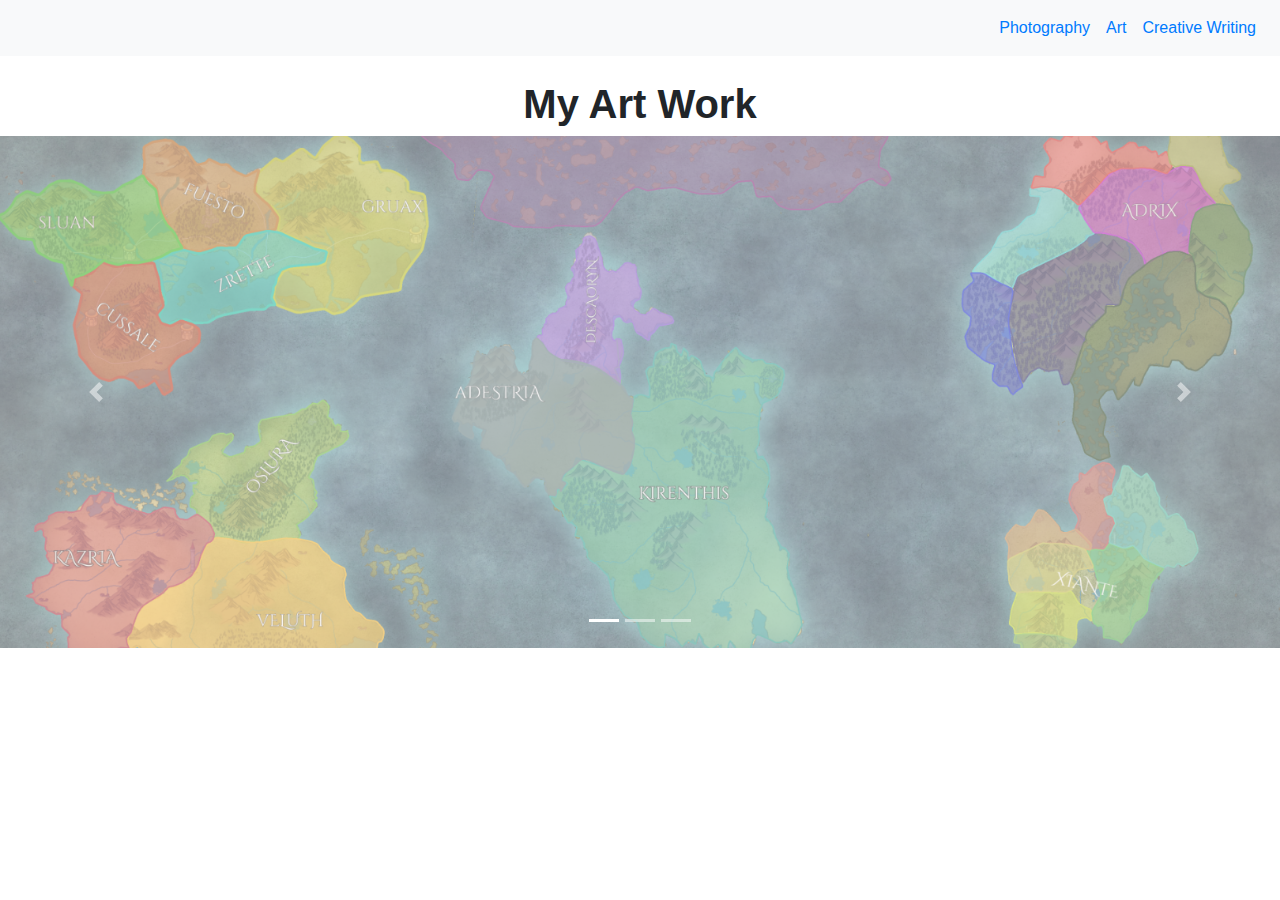
==== index.html @ 653e79f8 "Add files via upload" ====
<!doctype html>
<html lang="en">
  <head>
    <!-- Required meta tags -->
    <meta charset="utf-8">
    <meta name="viewport" content="width=device-width, initial-scale=1, shrink-to-fit=no">

    <!-- Bootstrap CSS -->
    <link rel="stylesheet" href="https://stackpath.bootstrapcdn.com/bootstrap/4.5.2/css/bootstrap.min.css" integrity="sha384-JcKb8q3iqJ61gNV9KGb8thSsNjpSL0n8PARn9HuZOnIxN0hoP+VmmDGMN5t9UJ0Z" crossorigin="anonymous">

    <title>Andrew's Site</title>
  </head>
  <body class="">
 
    <nav class="navbar navbar-expand-sm bg-light justify-content-end">
        <ul class="navbar-nav ">
          <li class="nav-item">
            <a class="nav-link" href="#">Photography</a>
          </li>
          <li class="nav-item">
            <a class="nav-link" href="#">Art<a>
          </li>
          <li class="nav-item">
            <a class="nav-link" href="#">Creative Writing</a>
          </li>
        </ul>
      </nav>
      <br>

 

  
  
     <h1 class="text-center"><strong>My Art Work</strong></h1>
    <div id="myCarousel" class="carousel slide" data-ride="carousel">
        <ol class="carousel-indicators">
          <li data-target="#myCarousel" data-slide-to="0" class="active"></li>
          <li data-target="#myCarousel" data-slide-to="1"></li>
          <li data-target="#myCarousel" data-slide-to="2"></li>
        </ol>
      <div class="carousel-inner"> 


      
 <div class="carousel-item">
  <div class="overlay-image" class="img-responsive" style="background-image:url(Art/girl.png);"></div>
   <div class="container">
     <h1></h1>
     <p> </p>
     <a href="#" class=""> <strong class="text-warning"></strong></a>

   </div>

 </div>  
  
 <div class="carousel-item active ">
  <div class="overlay-image"style="background-image:url(Art/map.png);"></div>
   <div class="container">
     <h1></h1>
     <p></p>
     <a href="#" class=""></a>

   </div>

 </div>
 <div class="carousel-item">
  <div class="overlay-image" style="background-image:url(Art/girl2.jpg)"></div>
   <div class="container">
     <h1></h1>
     <p> </p>
     <a href="#" class=""><strong class=""></strong></a>

   </div>

 </div>    
 
</div>
<a href="#myCarousel" class="carousel-control-prev" role="button"
data-slide="prev">
<span class="sr-only">Previous</span>
<span class="carousel-control-prev-icon" aria-hidden="true"></span>

</a>
<a href="#myCarousel" class="carousel-control-next" role="button"
data-slide="next">
<span class="sr-only">Previous</span>
<span class="carousel-control-next-icon" aria-hidden="true"></span>

</a>

</div>

<style>
    .carousel-item {
      height: 32rem;
      background: none;
      color: gold;
      position: relative;
      
    }
    .container {
      position: absolute;
      bottom: 0;
      left: 0;
      right: 0;
      padding-bottom: 50px;

    }

    .overlay-image {
      position: absolute;
      bottom: 0;
      left: 0;
      right: 0;
      top:0;
      background-position: center;
      background-size: cover;
      opacity: 0.5;
    }
</style>
   
    <script src="https://code.jquery.com/jquery-3.5.1.slim.min.js" integrity="sha384-DfXdz2htPH0lsSSs5nCTpuj/zy4C+OGpamoFVy38MVBnE+IbbVYUew+OrCXaRkfj" crossorigin="anonymous"></script>
    <script src="https://cdn.jsdelivr.net/npm/popper.js@1.16.1/dist/umd/popper.min.js" integrity="sha384-9/reFTGAW83EW2RDu2S0VKaIzap3H66lZH81PoYlFhbGU+6BZp6G7niu735Sk7lN" crossorigin="anonymous"></script>
    <script src="https://stackpath.bootstrapcdn.com/bootstrap/4.5.2/js/bootstrap.min.js" integrity="sha384-B4gt1jrGC7Jh4AgTPSdUtOBvfO8shuf57BaghqFfPlYxofvL8/KUEfYiJOMMV+rV" crossorigin="anonymous"></script>
  </body>

  <footer>

  </footer>
</html>
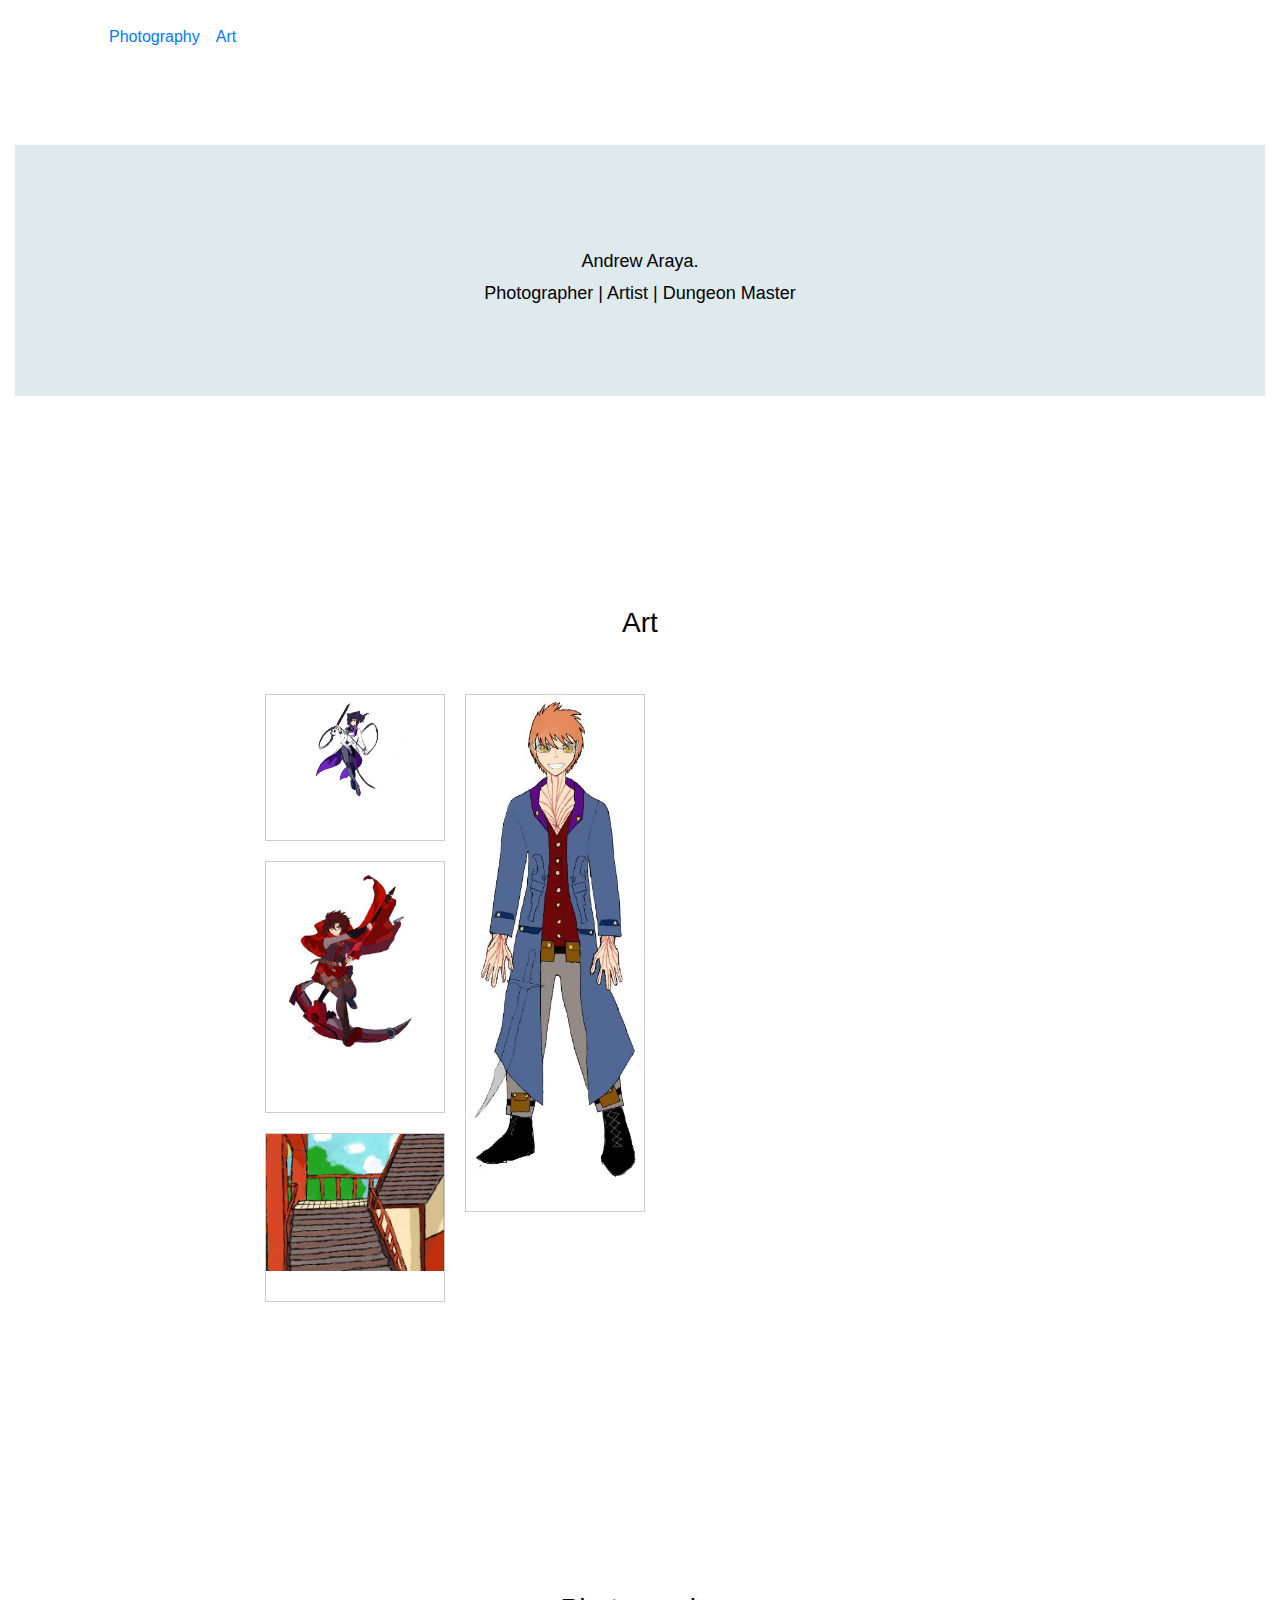
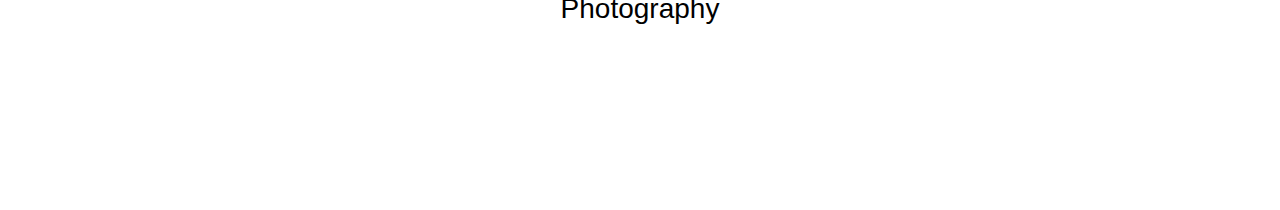
==== commit 3d2d9127: "Add files via upload" ====
--- a/index.html
+++ b/index.html
@@ -7,121 +7,91 @@
 
     <!-- Bootstrap CSS -->
     <link rel="stylesheet" href="https://stackpath.bootstrapcdn.com/bootstrap/4.5.2/css/bootstrap.min.css" integrity="sha384-JcKb8q3iqJ61gNV9KGb8thSsNjpSL0n8PARn9HuZOnIxN0hoP+VmmDGMN5t9UJ0Z" crossorigin="anonymous">
-
+    <link rel="stylesheet" href="style.css">
     <title>Andrew's Site</title>
   </head>
-  <body class="">
- 
-    <nav class="navbar navbar-expand-sm bg-light justify-content-end">
-        <ul class="navbar-nav ">
+  <body>
+    <div class="container">
+    <nav class="navbar navbar-expand-sm ">
+    
+        <ul class="nav navbar-nav navbar-center ">
           <li class="nav-item">
-            <a class="nav-link" href="#">Photography</a>
+            <a class="nav-link" href="#photo">Photography</a>
           </li>
           <li class="nav-item">
-            <a class="nav-link" href="#">Art<a>
-          </li>
-          <li class="nav-item">
-            <a class="nav-link" href="#">Creative Writing</a>
+            <a class="nav-link" href="#art">Art<a>
           </li>
         </ul>
+      </div>
       </nav>
-      <br>
+      <section class="container-fluid">
+     
+        <div class="container-fluid bg-1 text-center">
+          <div class = "row"> 
+            <div class = "col-sm-3" style="text-align: center"> </div>
+            <div class = "col-sm-6" style="text-align: center"> 
+                <img src="" class="img-responsive" id="headerImg" style="display:inline; padding: 50px">
+                <p class="text-center" id="headerText"><strong>Andrew Araya</strong>. <br> Photographer | Artist | Dungeon Master  </p>
+            </div>
+            <div class = "col-sm-3" style="text-align: center;"> </div>
+          </div>
+        </div>
+      </section>
 
- 
+      <section class="container-fluid">
+        <div class="container-fluid bg-3 text-center" id="art">    
+          <h3 class="margin"> Art </h3>
+          <div class = "row"> 
+          <div class = "col-sm-3"> </div>
+            <div class = "col-sm-6">
+        
+              <div class="gallery">
+                <a target="_blank" href="./Art/boy.jpg">
+                  <img src="./Art/boy.jpg" alt="boy" width="600" height="400">
+                </a>
+                <div class="desc"></div>
+              </div>
+              
+              <div class="gallery">
+                <a target="_blank" href="./Art/girl.png">
+                  <img src="./Art/girl.png" alt="Forest" width="600" height="400">
+                </a>
+                <div class="desc"></div>
+              </div>
+              
+              <div class="gallery">
+                <a target="_blank" href="./Art/girl2.jpg">
+                  <img src="./Art/girl2.jpg" alt="girl2" width="600" height="400">
+                </a>
+                <div class="desc"></div>
+              </div>
+              
+              <div class="gallery">
+                <a target="_blank" href="./Art/stairs.jpg">
+                  <img src="./Art/stairs.jpg" alt="stairs" width="600" height="400">
+                </a>
+                <div class="desc"></div>
+              </div>
+             
+               
+      </section>
 
-  
-  
-     <h1 class="text-center"><strong>My Art Work</strong></h1>
-    <div id="myCarousel" class="carousel slide" data-ride="carousel">
-        <ol class="carousel-indicators">
-          <li data-target="#myCarousel" data-slide-to="0" class="active"></li>
-          <li data-target="#myCarousel" data-slide-to="1"></li>
-          <li data-target="#myCarousel" data-slide-to="2"></li>
-        </ol>
-      <div class="carousel-inner"> 
-
-
+      <section class="container">
+        <section class="container-fluid">
+          <div class="container-fluid bg-3 text-center" id="photo">    
+            <h3 class="margin"> Photography </h3>
+            <div class = "row"> 
+            <div class = "col-sm-3"> </div>
+              <div class = "col-sm-6">
+          
+               
+      </section>
       
- <div class="carousel-item">
-  <div class="overlay-image" class="img-responsive" style="background-image:url(Art/girl.png);"></div>
-   <div class="container">
-     <h1></h1>
-     <p> </p>
-     <a href="#" class=""> <strong class="text-warning"></strong></a>
-
-   </div>
-
- </div>  
-  
- <div class="carousel-item active ">
-  <div class="overlay-image"style="background-image:url(Art/map.png);"></div>
-   <div class="container">
-     <h1></h1>
-     <p></p>
-     <a href="#" class=""></a>
-
-   </div>
-
- </div>
- <div class="carousel-item">
-  <div class="overlay-image" style="background-image:url(Art/girl2.jpg)"></div>
-   <div class="container">
-     <h1></h1>
-     <p> </p>
-     <a href="#" class=""><strong class=""></strong></a>
-
-   </div>
-
- </div>    
- 
-</div>
-<a href="#myCarousel" class="carousel-control-prev" role="button"
-data-slide="prev">
-<span class="sr-only">Previous</span>
-<span class="carousel-control-prev-icon" aria-hidden="true"></span>
-
-</a>
-<a href="#myCarousel" class="carousel-control-next" role="button"
-data-slide="next">
-<span class="sr-only">Previous</span>
-<span class="carousel-control-next-icon" aria-hidden="true"></span>
-
-</a>
-
-</div>
-
-<style>
-    .carousel-item {
-      height: 32rem;
-      background: none;
-      color: gold;
-      position: relative;
-      
-    }
-    .container {
-      position: absolute;
-      bottom: 0;
-      left: 0;
-      right: 0;
-      padding-bottom: 50px;
-
-    }
-
-    .overlay-image {
-      position: absolute;
-      bottom: 0;
-      left: 0;
-      right: 0;
-      top:0;
-      background-position: center;
-      background-size: cover;
-      opacity: 0.5;
-    }
-</style>
    
     <script src="https://code.jquery.com/jquery-3.5.1.slim.min.js" integrity="sha384-DfXdz2htPH0lsSSs5nCTpuj/zy4C+OGpamoFVy38MVBnE+IbbVYUew+OrCXaRkfj" crossorigin="anonymous"></script>
     <script src="https://cdn.jsdelivr.net/npm/popper.js@1.16.1/dist/umd/popper.min.js" integrity="sha384-9/reFTGAW83EW2RDu2S0VKaIzap3H66lZH81PoYlFhbGU+6BZp6G7niu735Sk7lN" crossorigin="anonymous"></script>
     <script src="https://stackpath.bootstrapcdn.com/bootstrap/4.5.2/js/bootstrap.min.js" integrity="sha384-B4gt1jrGC7Jh4AgTPSdUtOBvfO8shuf57BaghqFfPlYxofvL8/KUEfYiJOMMV+rV" crossorigin="anonymous"></script>
+    <script src="main.js"></script>
   </body>
 
   <footer>
--- a/style.css
+++ b/style.css
@@ -0,0 +1,167 @@
+body {
+    font: 20px Lato, sans-serif;
+    line-height: 1.8;
+     
+  }
+  p, li {
+    font-size: 16px;
+    font-weight: 300;
+    text-align:justify
+  }
+  .margin {
+  margin-bottom: 45px;
+  
+  }
+  .bg-1 { 
+    background-color: #DFEAEF; /* light blue is #ACDEF6 */
+    color: black;
+  }
+  .bg-2 { 
+    background-color:  white; /* Dark Blue */
+    color: black;
+    text-align:justify;
+  }
+  .bg-3 { 
+    background-color: #ffffff; /* White */
+    color: #555555;
+    color: black;
+  }
+  .bg-4 { 
+    background-color: #2f2f2f; /* Black Gray */
+    color: #fff;
+          color: black;
+  }
+  .container-fluid {
+    padding-top: 70px;
+    padding-bottom: 70px;
+  }
+  
+  .bg-1 {
+    padding-top: 0px;
+  } 
+  .navbar {
+    padding-top: 15px;
+    padding-bottom: 15px;
+    border: 0;
+    border-radius: 0;
+    margin-bottom: 0;
+    font-size: 12px;
+  
+  }
+  .navbar-nav  li a:hover {
+    color: #1abc9c;
+  } 
+  
+  #headerImg {
+  padding: 0px;
+  
+  }
+  
+  
+  #headerText {
+  font-size: 18px;
+  }
+  
+  .threeImages img {
+  display: inline;
+  float: left
+  }
+  
+  h2 {
+  
+  text-align: left;
+  
+  }
+  
+  ul {
+  
+  text-align: left;
+  }
+  
+  .btn {
+  
+  background-color:  white;
+  border-color:  #DFEAEF;
+  color: #777;
+  border: 2px;
+  font-weight: 200;
+  }
+  
+  .btn:hover  {
+  
+  background-color: #DFEAEF;
+  border-color:  2px solid #E0DEEF;
+  border: 2px;
+  color: white;
+  font-weight: 400;
+  }
+  
+  #ps:hover  {
+  background-color: #DFEAEF;
+  
+  }
+  
+  #all:hover {
+  background-color: #DFEAEF;
+  }
+  
+  #footer{
+  padding: 10px;
+  
+  }
+  
+  #headerImg {
+  width:80%; 
+  
+  }
+  
+  
+    #teeandmoVid {
+  
+    width: 100%; 
+  
+   }
+  
+  
+  
+  @media screen and (max-width: 480px) {
+  #headerText {
+     font-size: 15px;
+  }
+  
+   #headerImg {
+  
+    width:90%; 
+  
+   }
+    #teeandmoVid {
+  
+    width: 95%; 
+  
+   }
+  
+  }
+  
+  
+  
+  
+  div.gallery {
+    margin: 10px;
+    border: 1px solid #ccc;
+    float: right;
+    width: 180px;
+  }
+  
+  div.gallery:hover {
+    border: 1px solid #777;
+  }
+  
+  div.gallery img {
+    width: 100%;
+    height: auto;
+  }
+  
+  div.desc {
+    padding: 15px;
+    text-align: center;
+  }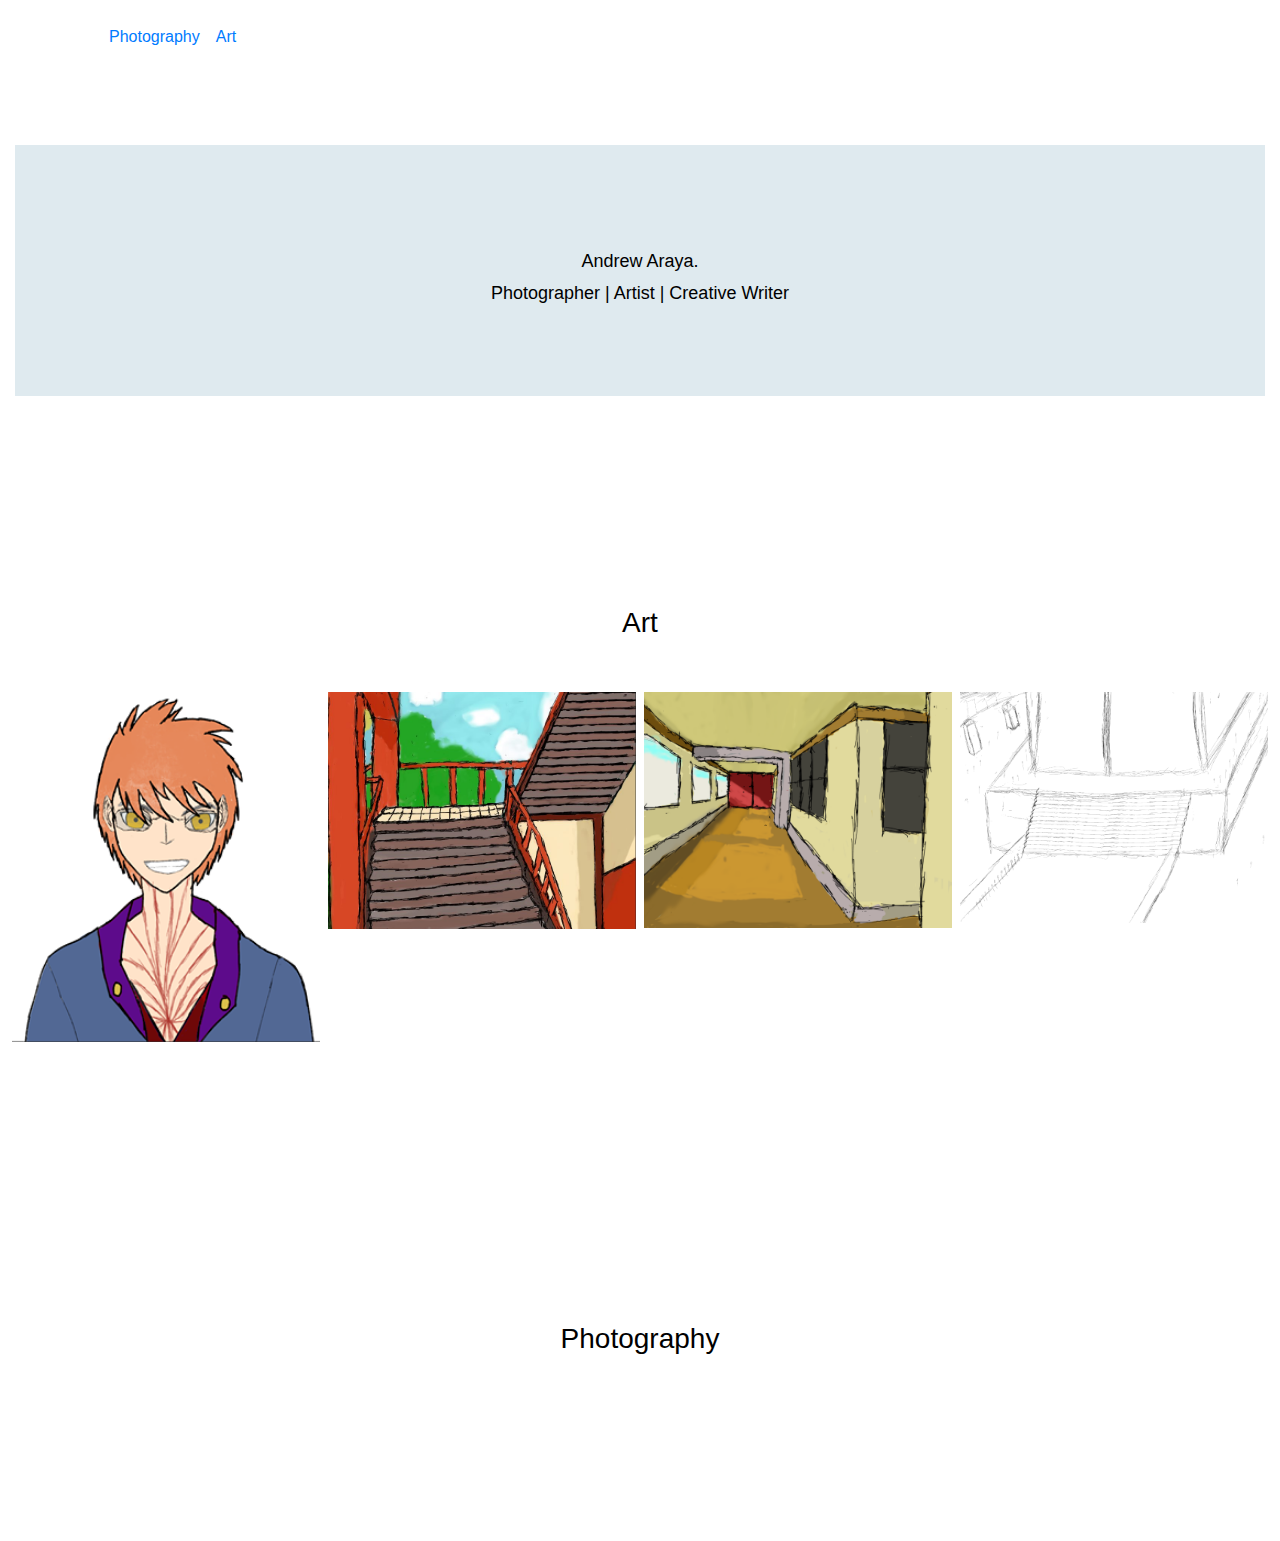
==== commit a30b4bcc: "Add files via upload" ====
--- a/index.html
+++ b/index.html
@@ -31,7 +31,7 @@
             <div class = "col-sm-3" style="text-align: center"> </div>
             <div class = "col-sm-6" style="text-align: center"> 
                 <img src="" class="img-responsive" id="headerImg" style="display:inline; padding: 50px">
-                <p class="text-center" id="headerText"><strong>Andrew Araya</strong>. <br> Photographer | Artist | Dungeon Master  </p>
+                <p class="text-center" id="headerText"><strong>Andrew Araya</strong>. <br> Photographer | Artist | Creative Writer  </p>
             </div>
             <div class = "col-sm-3" style="text-align: center;"> </div>
           </div>
@@ -42,36 +42,31 @@
         <div class="container-fluid bg-3 text-center" id="art">    
           <h3 class="margin"> Art </h3>
           <div class = "row"> 
-          <div class = "col-sm-3"> </div>
-            <div class = "col-sm-6">
+            <div class="row"> 
+              <div class="column">
+                <img src="./Art/Boy2.png" style="width:100%">
+                
+                
+              </div>
+
+              <div class="column">
+                <img src="./Art/stairs.jpg" style="width:100%">
+
+                </div>
+
+                <div class="column">
+                  <img src="./Art/hall.png" style="width:100%">
+  
+                  </div>
+
+                  <div class="column">
+                    <img src="./Art/court.png" style="width:100%">
+    
+                    </div>
+                 
+               
         
-              <div class="gallery">
-                <a target="_blank" href="./Art/boy.jpg">
-                  <img src="./Art/boy.jpg" alt="boy" width="600" height="400">
-                </a>
-                <div class="desc"></div>
-              </div>
-              
-              <div class="gallery">
-                <a target="_blank" href="./Art/girl.png">
-                  <img src="./Art/girl.png" alt="Forest" width="600" height="400">
-                </a>
-                <div class="desc"></div>
-              </div>
-              
-              <div class="gallery">
-                <a target="_blank" href="./Art/girl2.jpg">
-                  <img src="./Art/girl2.jpg" alt="girl2" width="600" height="400">
-                </a>
-                <div class="desc"></div>
-              </div>
-              
-              <div class="gallery">
-                <a target="_blank" href="./Art/stairs.jpg">
-                  <img src="./Art/stairs.jpg" alt="stairs" width="600" height="400">
-                </a>
-                <div class="desc"></div>
-              </div>
+             
              
                
       </section>
@@ -97,4 +92,35 @@
   <footer>
 
   </footer>
-</html>+</html>
+
+<!--
+<div class="gallery">
+  <div class="column"></div>
+  <a target="_blank" href="./Art/boy.jpg">
+    <img src="./Art/boy.jpg" alt="boy" width="600" height="400">
+  </a>
+  <div class="desc"></div>
+</div>
+
+<div class="gallery">
+  <a target="_blank" href="./Art/girl.png">
+    <img src="./Art/girl.png" alt="Forest" width="600" height="400">
+  </a>
+  <div class="desc"></div>
+</div>
+
+<div class="gallery">
+  <a target="_blank" href="./Art/girl2.jpg">
+    <img src="./Art/girl2.jpg" alt="girl2" width="600" height="400">
+  </a>
+  <div class="desc"></div>
+</div>
+
+<div class="gallery">
+  <a target="_blank" href="./Art/stairs.jpg">
+    <img src="./Art/stairs.jpg" alt="stairs" width="600" height="400">
+  </a>
+  <div class="desc"></div>
+</div>
+-->--- a/style.css
+++ b/style.css
@@ -142,8 +142,61 @@
   
   }
   
-  
-  
+  * {
+    box-sizing: border-box;
+  }
+  
+  body {
+    margin: 0;
+    font-family: Arial;
+  }
+  
+  .header {
+    text-align: center;
+    padding: 32px;
+  }
+  
+  .row {
+    display: -ms-flexbox; /* IE10 */
+    display: flex;
+    -ms-flex-wrap: wrap; /* IE10 */
+    flex-wrap: wrap;
+    padding: 0 4px;
+  }
+  
+  /* Create four equal columns that sits next to each other */
+  .column {
+    -ms-flex: 25%; /* IE10 */
+    flex: 25%;
+    max-width: 25%;
+    padding: 0 4px;
+  }
+  
+  .column img {
+    margin-top: 8px;
+    vertical-align: middle;
+    width: 100%;
+  }
+  
+  /* Responsive layout - makes a two column-layout instead of four columns */
+  @media screen and (max-width: 800px) {
+    .column {
+      -ms-flex: 50%;
+      flex: 50%;
+      max-width: 50%;
+    }
+  }
+  
+  /* Responsive layout - makes the two columns stack on top of each other instead of next to each other */
+  @media screen and (max-width: 600px) {
+    .column {
+      -ms-flex: 100%;
+      flex: 100%;
+      max-width: 100%;
+    }
+  }
+  
+  /*
   
   div.gallery {
     margin: 10px;
@@ -164,4 +217,7 @@
   div.desc {
     padding: 15px;
     text-align: center;
-  }+  }
+
+  */
+
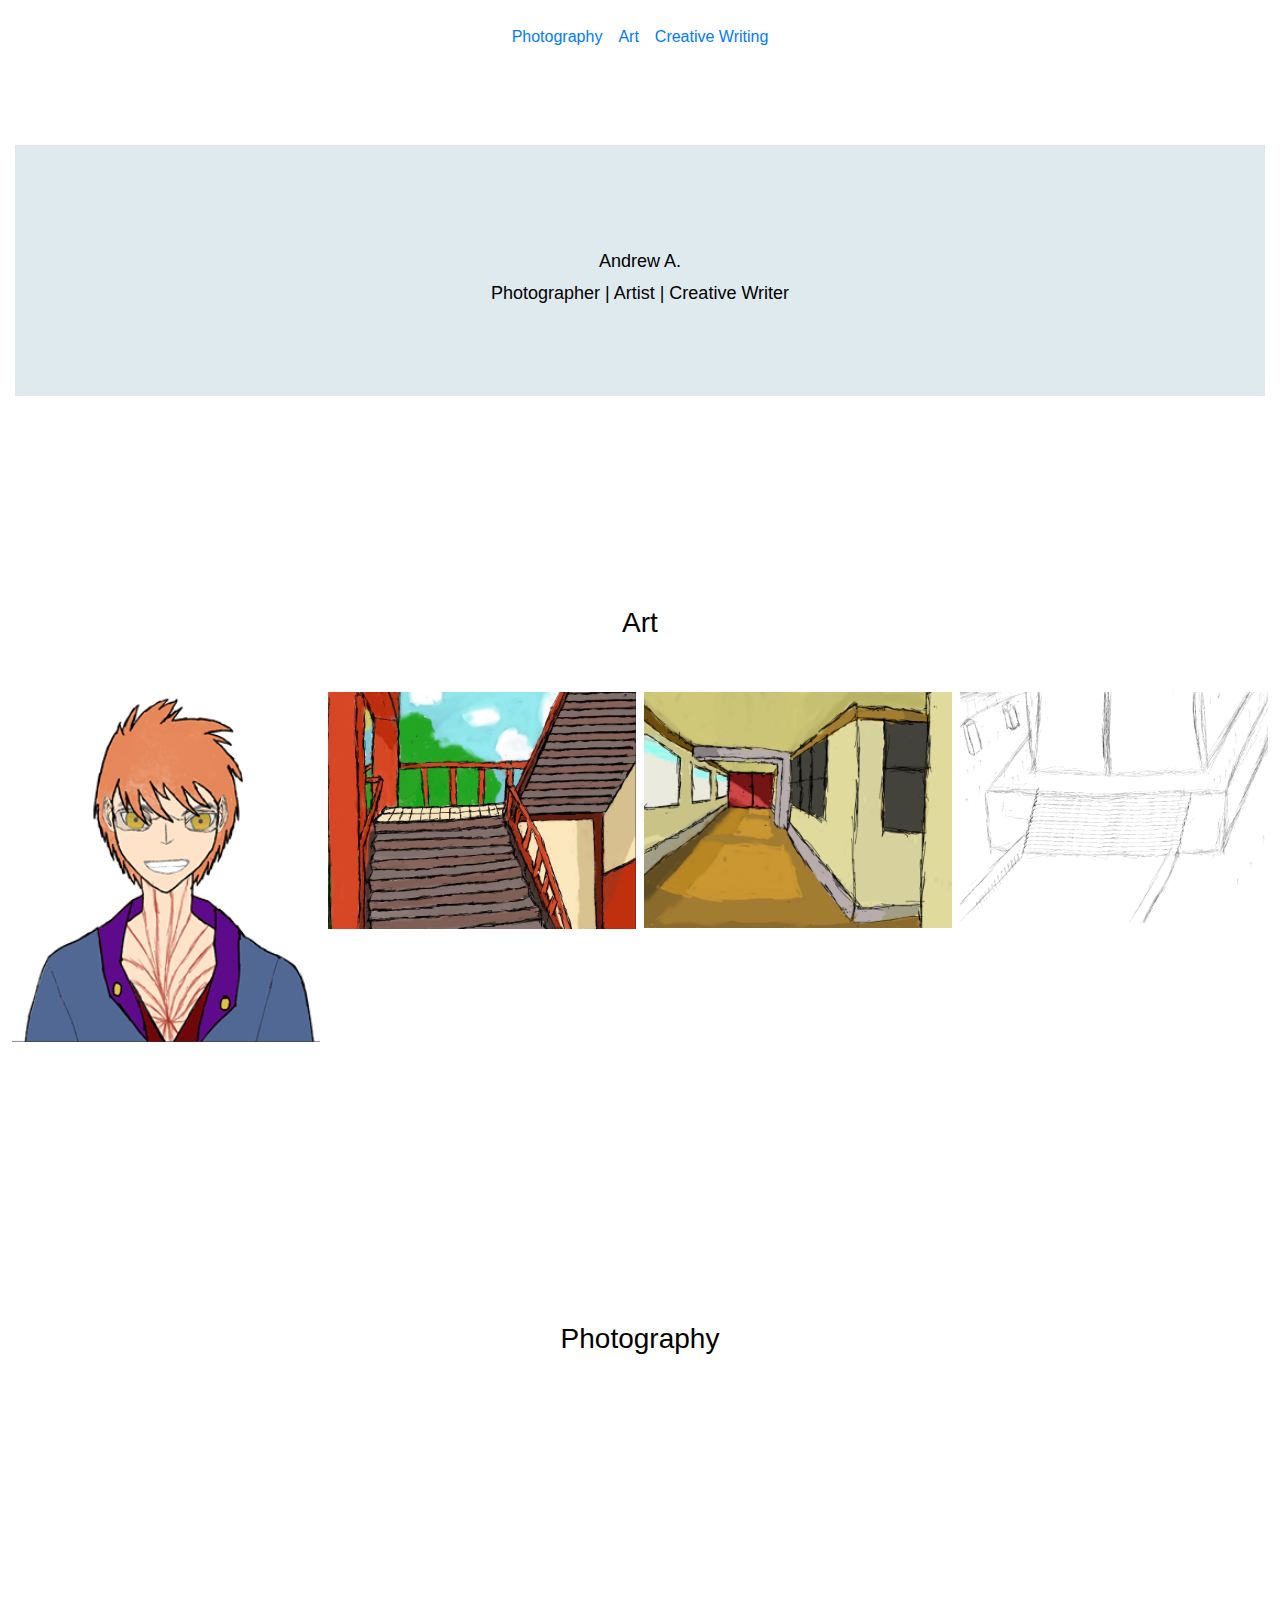
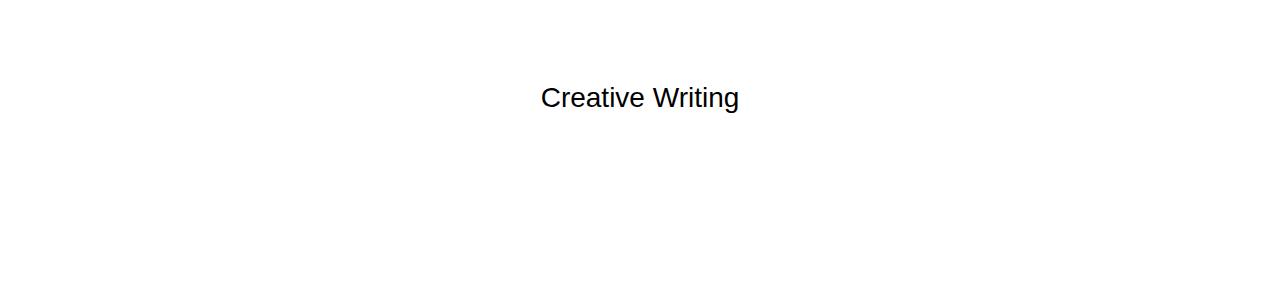
==== commit db6cd1ad: "Add files via upload" ====
--- a/index.html
+++ b/index.html
@@ -12,14 +12,17 @@
   </head>
   <body>
     <div class="container">
-    <nav class="navbar navbar-expand-sm ">
+    <nav class="navbar navbar-expand-sm justify-content-center">
     
-        <ul class="nav navbar-nav navbar-center ">
+        <ul class="navbar-nav">
           <li class="nav-item">
             <a class="nav-link" href="#photo">Photography</a>
           </li>
           <li class="nav-item">
             <a class="nav-link" href="#art">Art<a>
+          </li>
+          <li class="nav-item">
+            <a class="nav-link" href="#writing">Creative Writing<a>
           </li>
         </ul>
       </div>
@@ -31,7 +34,7 @@
             <div class = "col-sm-3" style="text-align: center"> </div>
             <div class = "col-sm-6" style="text-align: center"> 
                 <img src="" class="img-responsive" id="headerImg" style="display:inline; padding: 50px">
-                <p class="text-center" id="headerText"><strong>Andrew Araya</strong>. <br> Photographer | Artist | Creative Writer  </p>
+                <p class="text-center" id="headerText"><strong>Andrew A.</strong> <br> Photographer | Artist | Creative Writer  </p>
             </div>
             <div class = "col-sm-3" style="text-align: center;"> </div>
           </div>
@@ -81,6 +84,17 @@
           
                
       </section>
+
+      <section class="container">
+        <section class="container-fluid">
+          <div class="container-fluid bg-3 text-center" id="writing">    
+            <h3 class="margin"> Creative Writing </h3>
+            <div class = "row"> 
+            <div class = "col-sm-3"> </div>
+              <div class = "col-sm-6">
+          
+               
+      </section>
       
    
     <script src="https://code.jquery.com/jquery-3.5.1.slim.min.js" integrity="sha384-DfXdz2htPH0lsSSs5nCTpuj/zy4C+OGpamoFVy38MVBnE+IbbVYUew+OrCXaRkfj" crossorigin="anonymous"></script>
